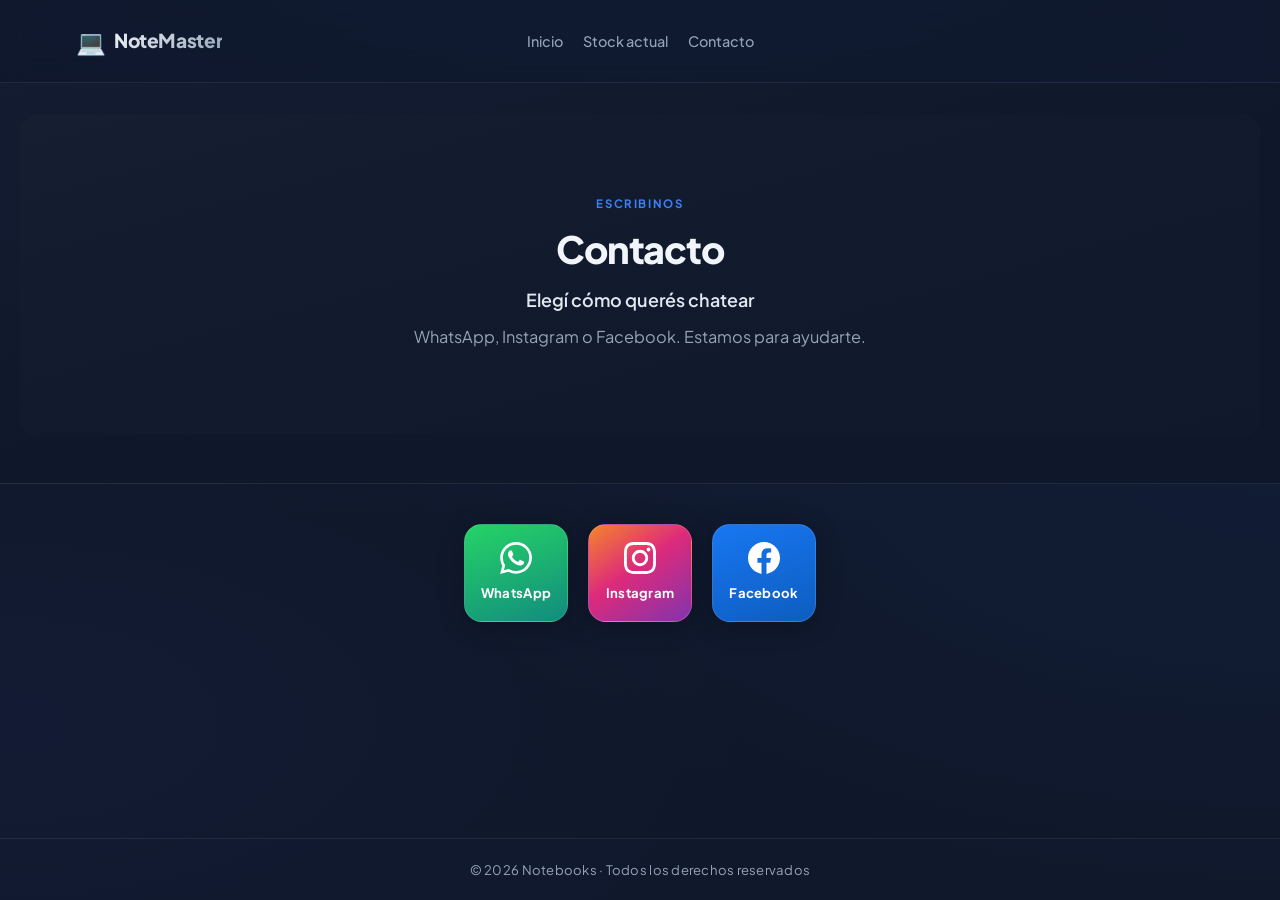
==== contacto.html @ e667254b "Primer commit: NoteMaster" ====
<!DOCTYPE html>
<html lang="es">
<head>
  <meta charset="UTF-8" />
  <meta name="viewport" content="width=device-width, initial-scale=1.0" />
  <title>Notebooks — Contacto</title>
  <link rel="preconnect" href="https://fonts.googleapis.com" />
  <link rel="preconnect" href="https://fonts.gstatic.com" crossorigin />
  <link
    href="https://fonts.googleapis.com/css2?family=Plus+Jakarta+Sans:ital,wght@0,400;0,500;0,600;0,700;0,800&display=swap"
    rel="stylesheet"
  />
  <link rel="stylesheet" href="style.css" />
</head>
<body>
   <header class="site-header">
  <div class="site-header__container">
    <!-- Logo como botón/enlace a inicio -->
    <a href="index.html" class="site-header__logo">
  <span class="logo-icon" aria-hidden="true">💻</span>
  <span class="logo" id="brand-logo">NoteMaster</span>
</a>
    
    <!-- Menú centrado -->
    <nav class="site-header__nav" aria-label="Principal">
      <ul>
        <li><a href="index.html" class="nav__link nav__link--current">Inicio</a></li>
        <li><a href="stock.html" class="nav__link">Stock actual</a></li>
        <li><a href="contacto.html" class="nav__link">Contacto</a></li>
      </ul>
    </nav>
    
    <!-- Espaciador invisible -->
    <div class="site-header__spacer"></div>
  </div>
</header>


  <main>
    <section id="contact-hero" class="hero" aria-labelledby="contact-hero-title">
      <div class="hero__inner">
        <article class="hero-slide is-active" data-slide="0" aria-hidden="false">
          <div class="hero-slide__bg" aria-hidden="true">
            <img
              class="hero-slide__photo"
              src="https://images.unsplash.com/photo-1552664730-d307ca884978?auto=format&amp;fit=crop&amp;w=1400&amp;q=80"
              alt=""
              width="1400"
              height="933"
              loading="eager"
              decoding="async"
            />
          </div>
          <div class="hero-slide__inner">
            <p class="hero__eyebrow">Escribinos</p>
            <h1 id="contact-hero-title" class="hero-slide__title">
              Contacto
            </h1>
            <p class="hero__tag">Elegí cómo querés chatear</p>
            <p class="hero__lead">
              WhatsApp, Instagram o Facebook. Estamos para ayudarte.
            </p>
          </div>
        </article>
      </div>
    </section>

    <section class="contact" aria-labelledby="social-list">
      <ul class="social" aria-label="Redes y mensajería" id="social-list">
        <li class="social__item">
          <a
            id="social-whatsapp"
            class="social__link social__link--wa"
            href="#"
            rel="noopener noreferrer"
            target="_blank"
            aria-label="Abrir WhatsApp"
          >
            <svg class="social__icon" viewBox="0 0 24 24" aria-hidden="true" focusable="false">
              <path
                fill="currentColor"
                d="M17.472 14.382c-.297-.149-1.758-.867-2.03-.967-.273-.099-.471-.148-.67.15-.197.297-.767.966-.94 1.164-.173.199-.347.223-.644.075-.297-.15-1.255-.463-2.39-1.475-.883-.788-1.48-1.761-1.653-2.059-.173-.297-.018-.458.13-.606.134-.133.298-.347.446-.52.149-.174.198-.298.298-.497.099-.198.05-.371-.025-.52-.075-.149-.669-1.612-.916-2.207-.242-.579-.487-.5-.669-.51-.173-.008-.371-.01-.57-.01-.198 0-.52.074-.792.372-.272.297-1.04 1.016-1.04 2.479 0 1.462 1.065 2.875 1.213 3.074.149.198 2.096 3.2 5.077 4.487.709.306 1.262.489 1.694.625.712.227 1.36.195 1.871.118.571-.085 1.758-.719 2.006-1.413.248-.694.248-1.289.173-1.413-.074-.124-.272-.198-.57-.347m-5.421 7.403h-.004a9.87 9.87 0 01-5.031-1.378l-.361-.214-3.741.982.998-3.648-.235-.374a9.86 9.86 0 01-1.51-5.26c.001-5.45 4.436-9.884 9.888-9.884 2.64 0 5.122 1.03 6.988 2.898a9.825 9.825 0 012.893 6.994c-.003 5.45-4.435 9.884-9.885 9.884m8.413-18.297A11.815 11.815 0 0012.05 0C5.495 0 .16 5.335.157 11.892c0 2.096.547 4.142 1.588 5.945L.057 24l6.305-1.654a11.882 11.882 0 005.683 1.448h.005c6.554 0 11.89-5.335 11.893-11.893a11.821 11.821 0 00-3.48-8.413z"
              />
            </svg>
            <span class="social__name">WhatsApp</span>
          </a>
        </li>
        <li class="social__item" id="social-instagram-wrap">
          <a
            id="social-instagram"
            class="social__link social__link--ig"
            href="#"
            rel="noopener noreferrer"
            target="_blank"
            aria-label="Abrir Instagram"
          >
            <svg class="social__icon" viewBox="0 0 24 24" aria-hidden="true" focusable="false">
              <path
                fill="currentColor"
                d="M12 2.163c3.204 0 3.584.012 4.85.07 3.252.148 4.771 1.691 4.919 4.919.058 1.265.069 1.645.069 4.849 0 3.205-.012 3.584-.069 4.849-.149 3.225-1.664 4.771-4.919 4.919-1.266.058-1.644.07-4.85.07-3.204 0-3.584-.012-4.849-.07-3.26-.149-4.771-1.699-4.919-4.92-.058-1.265-.07-1.644-.07-4.849 0-3.204.013-3.583.07-4.849.149-3.227 1.664-4.771 4.919-4.919 1.266-.057 1.645-.069 4.849-.069zM12 0C8.741 0 8.333.014 7.053.072 2.695.272.273 2.69.073 7.052.014 8.333 0 8.741 0 12c0 3.259.014 3.668.072 4.948.2 4.358 2.618 6.78 6.98 6.98C8.333 23.986 8.741 24 12 24c3.259 0 3.668-.014 4.948-.072 4.354-.2 6.782-2.618 6.979-6.98.059-1.28.073-1.689.073-4.948 0-3.259-.014-3.667-.072-4.947-.196-4.354-2.617-6.78-6.979-6.98C15.668.014 15.259 0 12 0zm0 5.838a6.162 6.162 0 100 12.324 6.162 6.162 0 000-12.324zM12 16a4 4 0 110-8 4 4 0 010 8zm6.406-11.845a1.44 1.44 0 100 2.881 1.44 1.44 0 000-2.881z"
              />
            </svg>
            <span class="social__name">Instagram</span>
          </a>
        </li>
        <li class="social__item" id="social-facebook-wrap">
          <a
            id="social-facebook"
            class="social__link social__link--fb"
            href="#"
            rel="noopener noreferrer"
            target="_blank"
            aria-label="Abrir Facebook"
          >
            <svg class="social__icon" viewBox="0 0 24 24" aria-hidden="true" focusable="false">
              <path
                fill="currentColor"
                d="M24 12.073c0-6.627-5.373-12-12-12s-12 5.373-12 12c0 5.99 4.388 10.954 10.125 11.854v-8.385H7.078v-3.47h3.047V9.43c0-3.007 1.792-4.669 4.533-4.669 1.312 0 2.686.235 2.686.235v2.953H15.83c-1.491 0-1.956.925-1.956 1.874v2.25h3.328l-.532 3.47h-2.796v8.385C19.612 23.027 24 18.062 24 12.073z"
              />
            </svg>
            <span class="social__name">Facebook</span>
          </a>
        </li>
      </ul>
    </section>
  </main>

  <footer class="footer footer--simple">
    <p class="footer__simple">&copy; 2026 Notebooks · Todos los derechos reservados</p>
  </footer>

  <script src="config.js"></script>
  <script src="app.js"></script>
</body>
</html>
---- style.css ----
/*
 * AGENTES / tema: ajustá colores y radios en :root abajo.
 * Tokens: --bg, --surface, --accent, --text, --muted, --radius-*, --shadow-*.
 */

:root {
  /* Colores (single source of truth) */
  --bg: #0f172a;
  --bg-elevated: #131c31;
  --accent: #3b82f6;
  --accent-hover: #2563eb;
  --accent-soft: rgba(59, 130, 246, 0.18);
  --surface: #1e293b;
  --text: #f1f5f9;
  --muted: #94a3b8;
  --border-subtle: rgba(148, 163, 184, 0.12);
  --whatsapp: #25d366;
  --whatsapp-hover: #20bd5a;

  /* Tipografía */
  --font-sans: "Plus Jakarta Sans", system-ui, -apple-system, "Segoe UI", Roboto,
    sans-serif;

  /* Layout */
  --radius-sm: 10px;
  --radius-md: 14px;
  --radius-lg: 18px;
  --radius-pill: 999px;
  --shadow-card: 0 4px 24px rgba(0, 0, 0, 0.25);
  --shadow-card-hover: 0 16px 48px rgba(0, 0, 0, 0.35);
  --shadow-glow: 0 0 80px rgba(59, 130, 246, 0.22);
  --fab-safe: 0;
  --header-blur: 14px;
}

* {
  box-sizing: border-box;
  margin: 0;
  padding: 0;
}

html {
  scroll-behavior: smooth;
}

@media (prefers-reduced-motion: reduce) {
  html {
    scroll-behavior: auto;
  }
}

body {
  font-family: var(--font-sans);
  background-color: var(--bg);
  background-image:
    radial-gradient(ellipse 120% 80% at 50% -20%, rgba(59, 130, 246, 0.14), transparent),
    radial-gradient(ellipse 70% 50% at 100% 50%, rgba(59, 130, 246, 0.06), transparent),
    radial-gradient(ellipse 60% 40% at 0% 80%, rgba(99, 102, 241, 0.05), transparent);
  background-attachment: fixed;
  color: var(--text);
  line-height: 1.6;
  min-height: 100vh;
  display: flex;
  flex-direction: column;
  padding-bottom: var(--fab-safe);
}

a {
  color: var(--accent);
  text-decoration: none;
}

a:hover {
  text-decoration: underline;
}

a:focus-visible,
.btn:focus-visible {
  outline: 2px solid var(--accent);
  outline-offset: 3px;
}

.site-header {
  position: sticky;
  top: 0;
  z-index: 20;
  background: rgba(15, 23, 42, 0.72);
  backdrop-filter: blur(var(--header-blur));
  -webkit-backdrop-filter: blur(var(--header-blur));
  border-bottom: 1px solid var(--border-subtle);
}

.site-header__container {
  display: flex;
  align-items: center;
  justify-content: space-between;
  max-width: 1200px;
  margin: 0 auto;
  padding: 0.85rem 1.25rem;
  gap: 1rem;
  position: relative;
}

.site-header__logo {
  display: flex;
  align-items: center;
  gap: 0.5rem;
  flex-shrink: 0;
  z-index: 2;
}

/* Centrar la navegación */
.site-header__nav {
  position: absolute;
  left: 50%;
  transform: translateX(-50%);
  z-index: 1;
}

.site-header__nav ul {
  display: flex;
  flex-wrap: wrap;
  gap: 1rem 1.25rem;
  list-style: none;
  margin: 0;
  padding: 0;
}

.site-header__nav a {
  color: var(--muted);
  font-size: 0.9rem;
  font-weight: 500;
  padding: 0.4rem 0;
  border-radius: var(--radius-sm);
  transition: color 0.2s ease;
}

.site-header__nav a:hover {
  color: var(--accent);
  text-decoration: none;
}

.site-header__nav a.nav__link--current {
  color: var(--accent);
  font-weight: 700;
  text-decoration: none;
}

/* Espaciador invisible para balancear (mismo ancho que el logo) */
.site-header__spacer {
  width: auto;
  visibility: hidden;
  z-index: 2;
}

/* Responsive: en móviles, todo se centra y apila */
@media (max-width: 768px) {
  .site-header__container {
    flex-wrap: wrap;
    justify-content: center;
  }
  
  .site-header__nav {
    position: static;
    left: auto;
    transform: none;
    order: 3;
    width: 100%;
    margin-top: 0.5rem;
  }
  
  .site-header__nav ul {
    justify-content: center;
  }
  
  .site-header__spacer {
    display: none;
  }
}

.logo {
  font-weight: 800;
  font-size: clamp(1.05rem, 3vw, 1.2rem);
  letter-spacing: -0.02em;
  background: linear-gradient(135deg, var(--text) 0%, var(--muted) 100%);
  -webkit-background-clip: text;
  background-clip: text;
  color: transparent;
}

a.logo {
  text-decoration: none;
}

a.logo:hover {
  text-decoration: none;
}

nav ul {
  display: flex;
  flex-wrap: wrap;
  gap: 1rem 1.25rem;
  list-style: none;
}

nav a {
  color: var(--muted);
  font-size: 0.9rem;
  font-weight: 500;
  padding: 0.4rem 0;
  border-radius: var(--radius-sm);
}

nav a:hover {
  color: var(--accent);
  text-decoration: none;
}

.site-header__nav a.nav__link--current {
  color: var(--muted);
  font-weight: 500;
  text-decoration: none;
}

.site-header__nav a.nav__link--current:hover {
  color: var(--accent);
}

main {
  flex: 1;
}

.hero {
  padding: 2.75rem 1.25rem 3.25rem;
  background: linear-gradient(
    165deg,
    var(--bg-elevated) 0%,
    var(--bg) 55%,
    var(--bg) 100%
  );
  border-bottom: 1px solid var(--border-subtle);
}

.hero {
  padding: 2rem 1.25rem 3rem;
  background: linear-gradient(165deg, var(--bg-elevated) 0%, var(--bg) 55%, var(--bg) 100%);
  border-bottom: 1px solid var(--border-subtle);
}

.hero__inner--carousel {
  max-width: 1200px;
  margin: 0 auto;
  padding: 0 1rem;
}

.hero-carousel {
  width: 100%;
}

.hero-carousel__viewport {
  position: relative;
  min-height: 19rem;
  overflow: hidden;
  border-radius: var(--radius-lg);
  border: 1px solid var(--border-subtle);
  box-shadow: var(--shadow-card);
}

@media (min-width: 640px) {
  .hero-carousel__viewport {
    min-height: 20rem;
  }
}

.hero-carousel__track {
  position: relative;
  width: 100%;
}

.hero-slide {
  position: absolute;
  left: 0;
  right: 0;
  top: 0;
  min-height: 19rem;
  text-align: center;
  border-radius: var(--radius-lg);
  overflow: hidden;
  opacity: 0;
  visibility: hidden;
  transition: opacity 0.5s ease, visibility 0.5s ease;
  pointer-events: none;
}

.hero-slide.is-active {
  position: relative;
  opacity: 1;
  visibility: visible;
  pointer-events: auto;
}

@media (min-width: 640px) {
  .hero-slide {
    min-height: 20rem;
  }
}

.hero-slide__bg {
  position: absolute;
  inset: 0;
  overflow: hidden;
  background-color: var(--surface);
}

.hero-slide__photo {
  position: absolute;
  inset: 0;
  z-index: 0;
  width: 100%;
  height: 100%;
  object-fit: cover;
  object-position: center;
  transform: scale(1.03);
}

.hero-slide__bg::after {
  content: "";
  position: absolute;
  inset: 0;
  z-index: 1;
  background: linear-gradient(
    165deg,
    rgba(15, 23, 42, 0.55) 0%,
    rgba(15, 23, 42, 0.82) 45%,
    rgba(15, 23, 42, 0.92) 100%
  );
}

.hero-slide__inner {
  position: relative;
  z-index: 2;
  min-height: 19rem;
  padding: 2rem 1.35rem 2.25rem;
  display: flex;
  flex-direction: column;
  align-items: center;
  justify-content: center;
  text-align: center;
}

@media (min-width: 640px) {
  .hero-slide__inner {
    min-height: 20rem;
    padding: 2.25rem 2rem 2.5rem;
  }
}

.hero-slide__inner a {
  color: #93c5fd;
  font-weight: 600;
  text-decoration: underline;
  text-decoration-color: rgba(147, 197, 253, 0.45);
  text-underline-offset: 0.15em;
}

.hero-slide__inner a:hover {
  color: #bfdbfe;
  text-decoration-color: rgba(191, 219, 254, 0.7);
}

@media (prefers-reduced-motion: reduce) {
  .hero-slide {
    transition: none;
  }
}

.hero__eyebrow {
  display: inline-block;
  font-size: 0.72rem;
  font-weight: 700;
  letter-spacing: 0.14em;
  text-transform: uppercase;
  color: var(--accent);
  margin-bottom: 0.85rem;
}

.hero__header {
  text-align: center;
  margin-bottom: 2rem;
}

.hero__title {
  font-size: clamp(2rem, 5vw, 3rem);
  font-weight: 800;
  color: #fff;
  margin: 0;
  line-height: 1.2;
}

.hero-slide__title {
  font-size: clamp(1.65rem, 4.5vw, 2.35rem);
  font-weight: 800;
  line-height: 1.15;
  letter-spacing: -0.03em;
  max-width: 22ch;
  margin: 0 auto 1rem;
}

.hero-slide__title--h2 {
  margin: 0 auto 1rem;
}

.hero__tag {
  font-size: clamp(1rem, 2.5vw, 1.12rem);
  font-weight: 600;
  line-height: 1.4;
  color: #e2e8f0;
  max-width: 36ch;
  margin: 0 auto 0.75rem;
}

.hero__lead {
  color: var(--muted);
  font-size: 1.02rem;
  max-width: 38ch;
  margin: 0 auto 0;
}

.hero-carousel__toolbar {
  display: flex;
  align-items: center;
  justify-content: center;
  gap: 1rem;
  margin-top: 1.5rem;
}

.hero-carousel__arrow {
  flex-shrink: 0;
  width: 2.5rem;
  height: 2.5rem;
  border-radius: var(--radius-pill);
  border: 1px solid var(--border-subtle);
  background: var(--surface);
  color: var(--text);
  font-size: 1.35rem;
  line-height: 1;
  cursor: pointer;
  display: flex;
  align-items: center;
  justify-content: center;
  transition: background-color 0.15s ease, border-color 0.15s ease, color 0.15s ease;
  -webkit-tap-highlight-color: transparent;
}

.hero-carousel__arrow:hover {
  border-color: var(--accent-soft);
  color: var(--accent);
}

.hero-carousel__arrow:focus-visible {
  outline: 2px solid var(--accent);
  outline-offset: 2px;
}

.hero-carousel__dots {
  display: flex;
  flex-wrap: wrap;
  align-items: center;
  justify-content: center;
  gap: 0.5rem;
}

.hero-carousel__dot {
  width: 0.55rem;
  height: 0.55rem;
  padding: 0;
  border: none;
  border-radius: var(--radius-pill);
  background: var(--muted);
  opacity: 0.45;
  cursor: pointer;
  transition: opacity 0.2s ease, transform 0.2s ease, background-color 0.2s ease;
  -webkit-tap-highlight-color: transparent;
}

.hero-carousel__dot:hover {
  opacity: 0.75;
}

.hero-carousel__dot.is-active {
  opacity: 1;
  background: var(--accent);
  transform: scale(1.2);
}

.hero-carousel__dot:focus-visible {
  outline: 2px solid var(--accent);
  outline-offset: 3px;
}

@media (prefers-reduced-motion: reduce) {
  .hero-carousel__dot.is-active {
    transform: none;
  }
}

.btn {
  display: inline-flex;
  align-items: center;
  justify-content: center;
  text-align: center;
  padding: 1rem 1.5rem;
  background-color: var(--accent);
  color: #fff;
  border: none;
  border-radius: var(--radius-md);
  font-size: 1.02rem;
  font-weight: 700;
  cursor: pointer;
  font-family: inherit;
  text-decoration: none;
  transition: background-color 0.2s ease, transform 0.15s ease, box-shadow 0.2s ease;
  min-height: 52px;
  -webkit-tap-highlight-color: transparent;
  box-shadow: 0 8px 28px rgba(59, 130, 246, 0.32);
}

.btn:hover {
  background-color: var(--accent-hover);
  text-decoration: none;
  box-shadow: 0 12px 36px rgba(59, 130, 246, 0.38);
}

.btn:active {
  transform: scale(0.98);
}

.btn--hero {
  width: 100%;
  max-width: 22rem;
  margin: 0 auto;
  font-size: 1.08rem;
  min-height: 56px;
}

.btn--card {
  width: 100%;
  min-height: 52px;
  font-size: 1.02rem;
}

@media (prefers-reduced-motion: reduce) {
  .btn {
    transition: none;
  }

  .btn:active {
    transform: none;
  }
}

.filter-buttons {
  display: flex;
  gap: 1rem;
  justify-content: center;
  margin-bottom: 2rem;
}

.filter-button {
  display: inline-flex;
  align-items: center;
  justify-content: center;
  padding: 0.75rem 1.25rem;
  background-color: var(--surface);
  color: var(--text);
  border: 1px solid var(--border-subtle);
  border-radius: var(--radius-md);
  font-size: 1rem;
  font-weight: 600;
  cursor: pointer;
  font-family: inherit;
  transition: background-color 0.2s ease, color 0.2s ease, border-color 0.2s ease;
  min-height: 44px;
  -webkit-tap-highlight-color: transparent;
}

.filter-button:hover {
  background-color: var(--accent);
  color: #fff;
  border-color: var(--accent);
}

.filter-button.is-active {
  background-color: var(--accent);
  color: #fff;
  border-color: var(--accent);
}

.filter-button:focus-visible {
  outline: 2px solid var(--accent);
  outline-offset: 2px;
}

#filter-amd {
  background-color: #dc2626;
  color: #fff;
  border-color: #dc2626;
}

#filter-amd:hover,
#filter-amd.is-active {
  background-color: #b91c1c;
  border-color: #b91c1c;
}

#filter-intel {
  background-color: #0071c5;
  color: #fff;
  border-color: #0071c5;
}

#filter-intel:hover,
#filter-intel.is-active {
  background-color: #005a9e;
  border-color: #005a9e;
}

@media (max-width: 768px) {
  .filter-buttons {
    flex-wrap: wrap;
    gap: 0.75rem;
  }
  
  .filter-button {
    flex: 1;
    min-width: 120px;
  }
}

.stock {
  padding: 2.75rem 1.25rem 3rem;
  max-width: 1200px;
  margin: 0 auto;
}

.stock--page {
  padding-top: 2rem;
}

.stock__title {
  text-align: center;
  font-size: clamp(1.35rem, 4vw, 1.85rem);
  font-weight: 800;
  letter-spacing: -0.02em;
  margin-bottom: 0.5rem;
}

.stock__subtitle {
  text-align: center;
  color: var(--muted);
  font-size: 1.02rem;
  margin-bottom: 2.25rem;
}

.stock__grid {
  display: grid;
  grid-template-columns: 1fr;
  gap: 1.5rem;
}

@media (min-width: 640px) {
  .stock__grid {
    grid-template-columns: repeat(2, 1fr);
  }
}

@media (min-width: 1024px) {
  .stock__grid {
    gap: 1.75rem;
  }
}

.card {
  background: var(--surface);
  border-radius: var(--radius-lg);
  overflow: hidden;
  border: 1px solid var(--accent-soft);
  display: flex;
  flex-direction: column;
  box-shadow: var(--shadow-card);
  transition: transform 0.22s ease, box-shadow 0.22s ease, border-color 0.2s ease;
}

.card:hover {
  transform: translateY(-5px);
  box-shadow: var(--shadow-card-hover), var(--shadow-glow);
  border-color: rgba(59, 130, 246, 0.35);
}

@media (prefers-reduced-motion: reduce) {
  .card {
    transition: none;
  }

  .card:hover {
    transform: none;
  }
}

.card__image {
  width: 100%;
  aspect-ratio: 16 / 10;
  object-fit: cover;
  display: block;
  background: #334155;
}

.card__body {
  padding: 1.35rem;
  display: flex;
  flex-direction: column;
  flex: 1;
  gap: 0.65rem;
}

.card__title {
  font-size: 1.14rem;
  font-weight: 700;
  line-height: 1.3;
  letter-spacing: -0.02em;
}

.card__specs {
  color: var(--muted);
  font-size: 0.93rem;
  flex: 1;
}

.card__estado {
  font-size: 0.88rem;
  color: #cbd5e1;
  font-weight: 500;
}

.card__price {
  font-size: 1.55rem;
  font-weight: 800;
  color: var(--accent);
  letter-spacing: -0.03em;
}

.how {
  padding: 2.75rem 1.25rem 3.75rem;
  max-width: 720px;
  margin: 0 auto;
}

.how__title {
  text-align: center;
  font-size: 1.45rem;
  font-weight: 800;
  letter-spacing: -0.02em;
  margin-bottom: 1.85rem;
}

.how__steps {
  list-style: none;
  display: flex;
  flex-direction: column;
  gap: 1rem;
  counter-reset: how-step;
}

.how__step {
  counter-increment: how-step;
  display: grid;
  grid-template-columns: auto 1fr;
  gap: 1rem;
  align-items: start;
  background: var(--surface);
  padding: 1.2rem 1.25rem;
  border-radius: var(--radius-lg);
  border: 1px solid var(--border-subtle);
  box-shadow: 0 2px 16px rgba(0, 0, 0, 0.12);
}

.how__step::before {
  content: counter(how-step);
  grid-column: 1;
  grid-row: 1;
  width: 2rem;
  height: 2rem;
  flex-shrink: 0;
  border-radius: var(--radius-pill);
  background: var(--accent-soft);
  border: 1px solid rgba(59, 130, 246, 0.35);
  color: #93c5fd;
  font-size: 0.85rem;
  font-weight: 800;
  display: flex;
  align-items: center;
  justify-content: center;
  line-height: 1;
  margin-top: 0.05rem;
}

.how__icon {
  display: none;
}

.how__step p {
  grid-column: 2;
  grid-row: 1;
  font-size: 1rem;
  color: #e2e8f0;
  margin: 0;
}

.footer {
  padding: 2.25rem 1.25rem calc(2.25rem + var(--fab-safe));
  border-top: 1px solid var(--border-subtle);
  background: rgba(19, 28, 49, 0.35);
  text-align: center;
  display: flex;
  flex-direction: column;
  align-items: center;
  gap: 0.65rem;
}

.footer__line {
  font-size: 1rem;
}

.footer__wa {
  font-weight: 700;
  font-size: 1.05rem;
  border-radius: var(--radius-sm);
}

.footer__muted {
  color: var(--muted);
  font-size: 0.95rem;
}

.footer__notice {
  color: var(--muted);
  font-size: 0.88rem;
  max-width: 32rem;
  margin-top: 0.25rem;
  line-height: 1.55;
}

.footer.footer--simple {
  padding: 1.25rem 1.25rem;
  gap: 0;
}

.footer__simple {
  margin: 0;
  font-size: 0.82rem;
  color: var(--muted);
  letter-spacing: 0.02em;
}

.contact {
  max-width: 36rem;
  margin: 0 auto;
  padding: 2.5rem 1.25rem 3rem;
  text-align: center;
}

.contact__eyebrow {
  font-size: 0.72rem;
  font-weight: 700;
  letter-spacing: 0.14em;
  text-transform: uppercase;
  color: var(--accent);
  margin-bottom: 0.75rem;
}

.contact__title {
  font-size: clamp(1.75rem, 4vw, 2.1rem);
  font-weight: 800;
  letter-spacing: -0.03em;
  margin-bottom: 0.75rem;
}

.contact__lead {
  color: var(--muted);
  font-size: 1.05rem;
  max-width: 36ch;
  margin: 0 auto 2rem;
  line-height: 1.55;
}

.social {
  list-style: none;
  display: flex;
  flex-wrap: wrap;
  justify-content: center;
  gap: 1rem 1.25rem;
  max-width: 22rem;
  margin: 0 auto;
}

.social__item {
  flex: 1 1 5.5rem;
  min-width: 5.5rem;
  max-width: 8rem;
}

.social__item[hidden] {
  display: none !important;
}

.social__link {
  display: flex;
  flex-direction: column;
  align-items: center;
  justify-content: center;
  gap: 0.5rem;
  padding: 1.1rem 0.75rem;
  border-radius: var(--radius-lg);
  text-decoration: none;
  color: #fff;
  font-weight: 700;
  font-size: 0.82rem;
  border: 1px solid transparent;
  box-shadow: var(--shadow-card);
  transition: transform 0.18s ease, box-shadow 0.18s ease;
  -webkit-tap-highlight-color: transparent;
}

.social__link:hover {
  text-decoration: none;
  color: #fff;
  transform: translateY(-3px);
  box-shadow: var(--shadow-card-hover);
}

.social__link:focus-visible {
  outline: 2px solid var(--accent);
  outline-offset: 3px;
}

@media (prefers-reduced-motion: reduce) {
  .social__link {
    transition: none;
  }

  .social__link:hover {
    transform: none;
  }
}

.social__icon {
  width: 2rem;
  height: 2rem;
  flex-shrink: 0;
}

.social__name {
  letter-spacing: 0.02em;
}

.social__link--wa {
  background: linear-gradient(160deg, #25d366 0%, #128c7e 100%);
  border-color: rgba(255, 255, 255, 0.12);
}

.social__link--ig {
  background: linear-gradient(145deg, #f58529 0%, #dd2a7b 45%, #8134af 100%);
  border-color: rgba(255, 255, 255, 0.15);
}

.social__link--fb {
  background: linear-gradient(160deg, #1877f2 0%, #0d5dbf 100%);
  border-color: rgba(255, 255, 255, 0.12);
}

.site-header__logo {
  display: flex;
  align-items: center;
  gap: 0.5rem;
  flex-shrink: 0;
}

.logo-img {
  width: 32px;
  height: 32px;
  object-fit: contain;
  display: block;
}

.logo {
  font-weight: 800;
  font-size: clamp(1.05rem, 3vw, 1.2rem);
  letter-spacing: -0.02em;
  background: linear-gradient(135deg, var(--text) 0%, var(--muted) 100%);
  -webkit-background-clip: text;
  background-clip: text;
  color: transparent;
  text-decoration: none;
}
.logo-icon {
  font-size: 1.5rem;
}

/* Convertir el logo en un botón clicable */
.site-header__logo {
  display: flex;
  align-items: center;
  gap: 0.5rem;
  flex-shrink: 0;
  text-decoration: none;
  transition: opacity 0.2s ease;
  cursor: pointer;
}

.site-header__logo:hover {
  opacity: 0.8;
  text-decoration: none;
}

.site-header__logo:focus-visible {
  outline: 2px solid var(--accent);
  outline-offset: 3px;
  border-radius: var(--radius-sm);
}

/* Mantener el estilo del texto del logo */
.logo {
  font-weight: 800;
  font-size: clamp(1.05rem, 3vw, 1.2rem);
  letter-spacing: -0.02em;
  background: linear-gradient(135deg, var(--text) 0%, var(--muted) 100%);
  -webkit-background-clip: text;
  background-clip: text;
  color: transparent;
}

.logo-img {
  width: 32px;
  height: 32px;
  object-fit: contain;
  display: block;
}

.site-header__logo {
  display: flex;
  align-items: center;
  gap: 0.5rem;
  flex-shrink: 0;
  text-decoration: none;
  padding: 0.5rem 1rem;
  border-radius: var(--radius-md);
  transition: all 0.2s ease;
  cursor: pointer;
}

.site-header__logo:hover {
  background: var(--surface);
  text-decoration: none;
  transform: translateY(-2px);
}
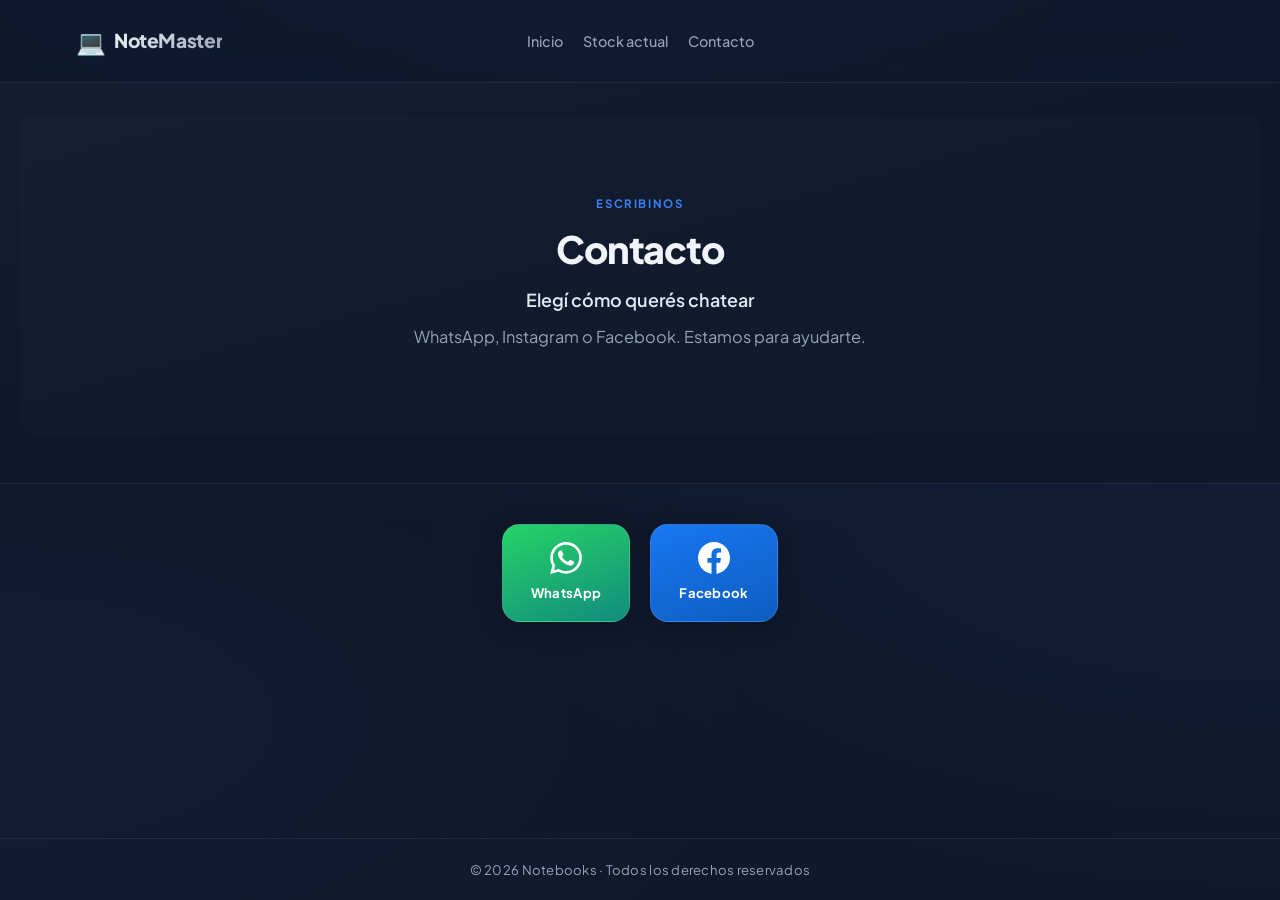
==== commit 168793e0: "cuarto commit: subiendo las fotos de la notebook" ====
--- a/contacto.html
+++ b/contacto.html
@@ -85,24 +85,7 @@
             <span class="social__name">WhatsApp</span>
           </a>
         </li>
-        <li class="social__item" id="social-instagram-wrap">
-          <a
-            id="social-instagram"
-            class="social__link social__link--ig"
-            href="#"
-            rel="noopener noreferrer"
-            target="_blank"
-            aria-label="Abrir Instagram"
-          >
-            <svg class="social__icon" viewBox="0 0 24 24" aria-hidden="true" focusable="false">
-              <path
-                fill="currentColor"
-                d="M12 2.163c3.204 0 3.584.012 4.85.07 3.252.148 4.771 1.691 4.919 4.919.058 1.265.069 1.645.069 4.849 0 3.205-.012 3.584-.069 4.849-.149 3.225-1.664 4.771-4.919 4.919-1.266.058-1.644.07-4.85.07-3.204 0-3.584-.012-4.849-.07-3.26-.149-4.771-1.699-4.919-4.92-.058-1.265-.07-1.644-.07-4.849 0-3.204.013-3.583.07-4.849.149-3.227 1.664-4.771 4.919-4.919 1.266-.057 1.645-.069 4.849-.069zM12 0C8.741 0 8.333.014 7.053.072 2.695.272.273 2.69.073 7.052.014 8.333 0 8.741 0 12c0 3.259.014 3.668.072 4.948.2 4.358 2.618 6.78 6.98 6.98C8.333 23.986 8.741 24 12 24c3.259 0 3.668-.014 4.948-.072 4.354-.2 6.782-2.618 6.979-6.98.059-1.28.073-1.689.073-4.948 0-3.259-.014-3.667-.072-4.947-.196-4.354-2.617-6.78-6.979-6.98C15.668.014 15.259 0 12 0zm0 5.838a6.162 6.162 0 100 12.324 6.162 6.162 0 000-12.324zM12 16a4 4 0 110-8 4 4 0 010 8zm6.406-11.845a1.44 1.44 0 100 2.881 1.44 1.44 0 000-2.881z"
-              />
-            </svg>
-            <span class="social__name">Instagram</span>
-          </a>
-        </li>
+        
         <li class="social__item" id="social-facebook-wrap">
           <a
             id="social-facebook"
--- a/style.css
+++ b/style.css
@@ -709,14 +709,14 @@
 
 .card__image {
   width: 100%;
-  aspect-ratio: 16 / 10;
-  object-fit: cover;
+  height: 500px;           /* cambiá este valor a lo que necesites */
+  object-fit: cover;       /* o contain, según prefieras */
   display: block;
-  background: #334155;
+  background: #000000;     /* fondo negro para los bordes */
 }
 
 .card__body {
-  padding: 1.35rem;
+  padding: 0.5rem;
   display: flex;
   flex-direction: column;
   flex: 1;
